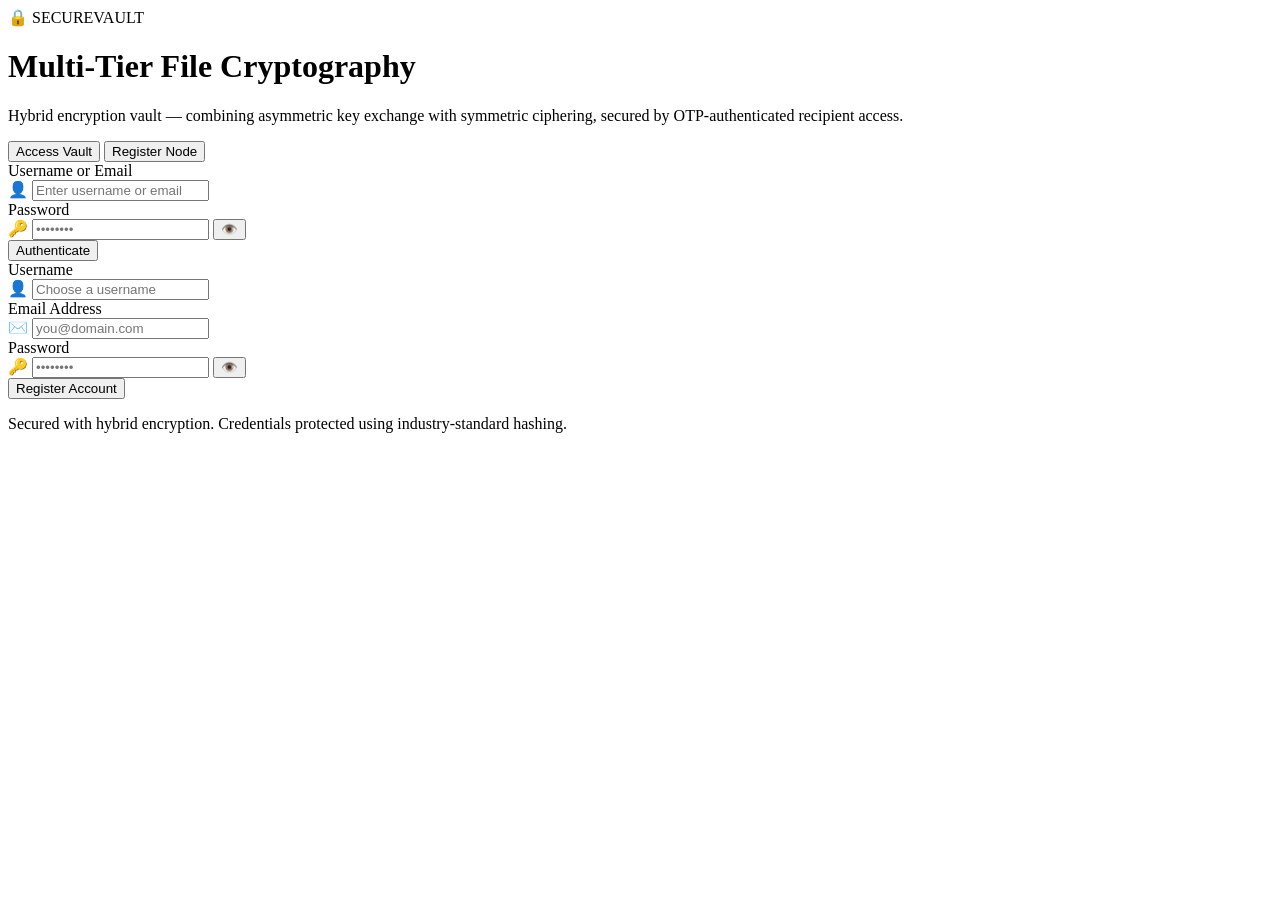
==== app/templates/index.html @ acd68814 "Initial commit: Secure Multi-Tier Hybrid Cryptographic File Vault" ====
<!DOCTYPE html>
<html lang="en">
<head>
    <meta charset="UTF-8">
    <meta name="viewport" content="width=device-width, initial-scale=1.0">
    <title>Secure Vault | Login & Registration</title>
    <!-- Modern Typography -->
    <link rel="preconnect" href="https://fonts.googleapis.com">
    <link rel="preconnect" href="https://fonts.gstatic.com" crossorigin>
    <link href="https://fonts.googleapis.com/css2?family=Outfit:wght@300;400;500;600;700&family=Space+Grotesk:wght@400;500;600;700&display=swap" rel="stylesheet">
    <!-- CSS Stylesheet -->
    <link rel="stylesheet" href="/static/css/style.css">
</head>
<body class="auth-page">
    <!-- Cyberpunk grid overlay for high-end aesthetics -->
    <div class="cyber-grid"></div>
    <div class="glow-sphere orange"></div>
    <div class="glow-sphere purple"></div>

    <div class="auth-container">
        <!-- Logo and Heading -->
        <header class="auth-header">
            <div class="logo">
                <span class="logo-icon">🔒</span>
                <span class="logo-text">SECURE<span>VAULT</span></span>
            </div>
            <h1>Multi-Tier File Cryptography</h1>
            <p>Hybrid encryption vault — combining asymmetric key exchange with symmetric ciphering, secured by OTP-authenticated recipient access.</p>
        </header>

        <!-- Glassmorphism Card -->
        <main class="glass-card">
            <!-- Tabs -->
            <div class="tab-header">
                <button id="tab-login" class="tab-btn active" onclick="switchTab('login')">Access Vault</button>
                <button id="tab-register" class="tab-btn" onclick="switchTab('register')">Register Node</button>
            </div>

            <!-- Login Form -->
            <form id="form-login" class="auth-form" onsubmit="handleLogin(event)">
                <div class="form-group">
                    <label for="login-username">Username or Email</label>
                    <div class="input-wrapper">
                        <span class="input-icon">👤</span>
                        <input type="text" id="login-username" placeholder="Enter username or email" required>
                    </div>
                </div>
                <div class="form-group">
                    <label for="login-password">Password</label>
                    <div class="input-wrapper password-wrapper">
                        <span class="input-icon">🔑</span>
                        <input type="password" id="login-password" placeholder="••••••••" required>
                        <button type="button" class="password-toggle" onclick="togglePasswordVisibility('login-password', this)">👁️</button>
                    </div>
                </div>
                <button type="submit" class="btn btn-primary" id="btn-login-submit">
                    <span class="btn-text">Authenticate</span>
                    <span class="spinner hidden"></span>
                </button>
            </form>

            <!-- Register Form -->
            <form id="form-register" class="auth-form hidden" onsubmit="handleRegister(event)">
                <div class="form-group">
                    <label for="reg-username">Username</label>
                    <div class="input-wrapper">
                        <span class="input-icon">👤</span>
                        <input type="text" id="reg-username" placeholder="Choose a username" required>
                    </div>
                </div>
                <div class="form-group">
                    <label for="reg-email">Email Address</label>
                    <div class="input-wrapper">
                        <span class="input-icon">✉️</span>
                        <input type="email" id="reg-email" placeholder="you@domain.com" required>
                    </div>
                </div>

                <div class="form-group">
                    <label for="reg-password">Password</label>
                    <div class="input-wrapper password-wrapper">
                        <span class="input-icon">🔑</span>
                        <input type="password" id="reg-password" placeholder="••••••••" required>
                        <button type="button" class="password-toggle" onclick="togglePasswordVisibility('reg-password', this)">👁️</button>
                    </div>
                </div>
                <button type="submit" class="btn btn-accent" id="btn-reg-submit">
                    <span class="btn-text">Register Account</span>
                    <span class="spinner hidden"></span>
                </button>
            </form>
        </main>

        <footer class="auth-footer">
            <p>Secured with hybrid encryption. Credentials protected using industry-standard hashing.</p>
        </footer>
    </div>

    <!-- Notification Toast Container -->
    <div id="toast-container" class="toast-container"></div>

    <!-- Script Injection -->
    <script src="/static/js/app.js?v=1.1"></script>
</body>
</html>
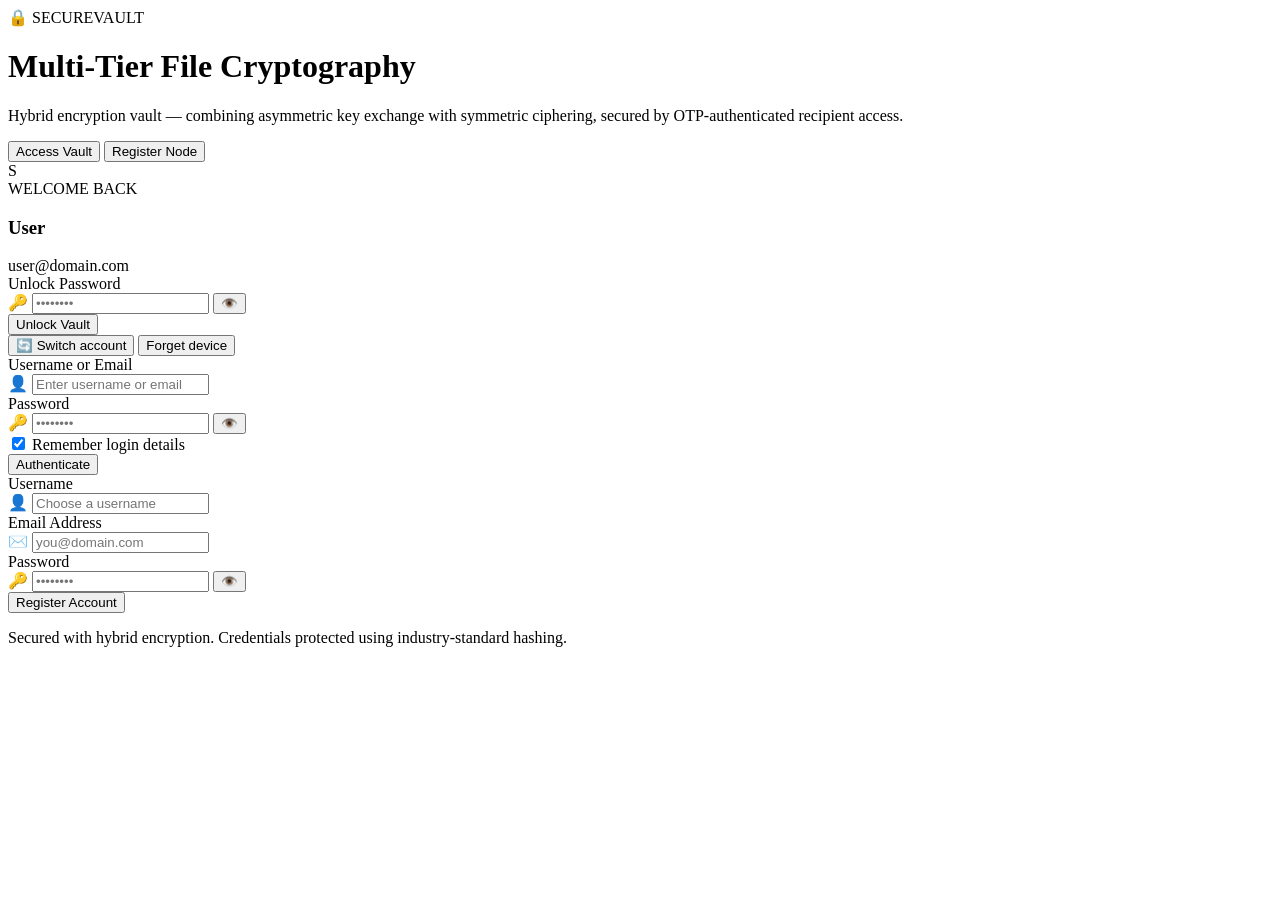
==== commit 57b6b0e7: "feat: add Welcome Back quick unlock, 30-day session persistence, user management CLI, and cloud resi" ====
--- a/app/templates/index.html
+++ b/app/templates/index.html
@@ -30,28 +30,70 @@
 
         <!-- Glassmorphism Card -->
         <main class="glass-card">
-            <!-- Tabs -->
-            <div class="tab-header">
+            <!-- Tabs (hidden when Welcome Back card is active) -->
+            <div class="tab-header" id="auth-tab-header">
                 <button id="tab-login" class="tab-btn active" onclick="switchTab('login')">Access Vault</button>
                 <button id="tab-register" class="tab-btn" onclick="switchTab('register')">Register Node</button>
             </div>
 
+            <!-- Welcome Back Quick-Unlock Card (Shown if profile remembered on this device) -->
+            <div id="welcome-back-card" class="welcome-back-card hidden">
+                <div class="saved-user-badge">
+                    <div class="avatar-circle" id="saved-user-avatar">S</div>
+                    <div class="saved-user-meta">
+                        <span class="welcome-label">WELCOME BACK</span>
+                        <h3 class="saved-username" id="saved-user-name">User</h3>
+                        <span class="saved-email" id="saved-user-email">user@domain.com</span>
+                    </div>
+                </div>
+
+                <form id="form-quick-login" class="quick-login-form" method="POST" action="/api/auth/login" onsubmit="handleQuickLogin(event)">
+                    <div class="form-group">
+                        <label for="quick-password">Unlock Password</label>
+                        <div class="input-wrapper password-wrapper">
+                            <span class="input-icon">🔑</span>
+                            <input type="password" id="quick-password" name="password" autocomplete="current-password" placeholder="••••••••" required>
+                            <button type="button" class="password-toggle" onclick="togglePasswordVisibility('quick-password', this)">👁️</button>
+                        </div>
+                    </div>
+                    <button type="submit" class="btn btn-primary btn-block" id="btn-quick-submit">
+                        <span class="btn-text">Unlock Vault</span>
+                        <span class="spinner hidden"></span>
+                    </button>
+                    <div class="quick-card-actions">
+                        <button type="button" class="text-link-btn" onclick="showStandardLoginForm()">
+                            <span>🔄 Switch account</span>
+                        </button>
+                        <button type="button" class="text-link-btn danger-link" onclick="forgetSavedAccount()">
+                            <span>Forget device</span>
+                        </button>
+                    </div>
+                </form>
+            </div>
+
             <!-- Login Form -->
-            <form id="form-login" class="auth-form" onsubmit="handleLogin(event)">
+            <form id="form-login" class="auth-form" method="POST" action="/api/auth/login" onsubmit="handleLogin(event)">
                 <div class="form-group">
                     <label for="login-username">Username or Email</label>
                     <div class="input-wrapper">
                         <span class="input-icon">👤</span>
-                        <input type="text" id="login-username" placeholder="Enter username or email" required>
+                        <input type="text" id="login-username" name="username" autocomplete="username" placeholder="Enter username or email" required>
                     </div>
                 </div>
                 <div class="form-group">
                     <label for="login-password">Password</label>
                     <div class="input-wrapper password-wrapper">
                         <span class="input-icon">🔑</span>
-                        <input type="password" id="login-password" placeholder="••••••••" required>
+                        <input type="password" id="login-password" name="password" autocomplete="current-password" placeholder="••••••••" required>
                         <button type="button" class="password-toggle" onclick="togglePasswordVisibility('login-password', this)">👁️</button>
                     </div>
+                </div>
+                <div class="form-options">
+                    <label class="remember-checkbox-label" for="login-remember">
+                        <input type="checkbox" id="login-remember" name="remember_me" checked>
+                        <span class="custom-checkbox-indicator"></span>
+                        <span class="remember-text">Remember login details</span>
+                    </label>
                 </div>
                 <button type="submit" class="btn btn-primary" id="btn-login-submit">
                     <span class="btn-text">Authenticate</span>
@@ -60,19 +102,19 @@
             </form>
 
             <!-- Register Form -->
-            <form id="form-register" class="auth-form hidden" onsubmit="handleRegister(event)">
+            <form id="form-register" class="auth-form hidden" method="POST" action="/api/auth/register" onsubmit="handleRegister(event)">
                 <div class="form-group">
                     <label for="reg-username">Username</label>
                     <div class="input-wrapper">
                         <span class="input-icon">👤</span>
-                        <input type="text" id="reg-username" placeholder="Choose a username" required>
+                        <input type="text" id="reg-username" name="username" autocomplete="username" placeholder="Choose a username" required>
                     </div>
                 </div>
                 <div class="form-group">
                     <label for="reg-email">Email Address</label>
                     <div class="input-wrapper">
                         <span class="input-icon">✉️</span>
-                        <input type="email" id="reg-email" placeholder="you@domain.com" required>
+                        <input type="email" id="reg-email" name="email" autocomplete="email" placeholder="you@domain.com" required>
                     </div>
                 </div>
 
@@ -80,7 +122,7 @@
                     <label for="reg-password">Password</label>
                     <div class="input-wrapper password-wrapper">
                         <span class="input-icon">🔑</span>
-                        <input type="password" id="reg-password" placeholder="••••••••" required>
+                        <input type="password" id="reg-password" name="password" autocomplete="new-password" placeholder="••••••••" required>
                         <button type="button" class="password-toggle" onclick="togglePasswordVisibility('reg-password', this)">👁️</button>
                     </div>
                 </div>
